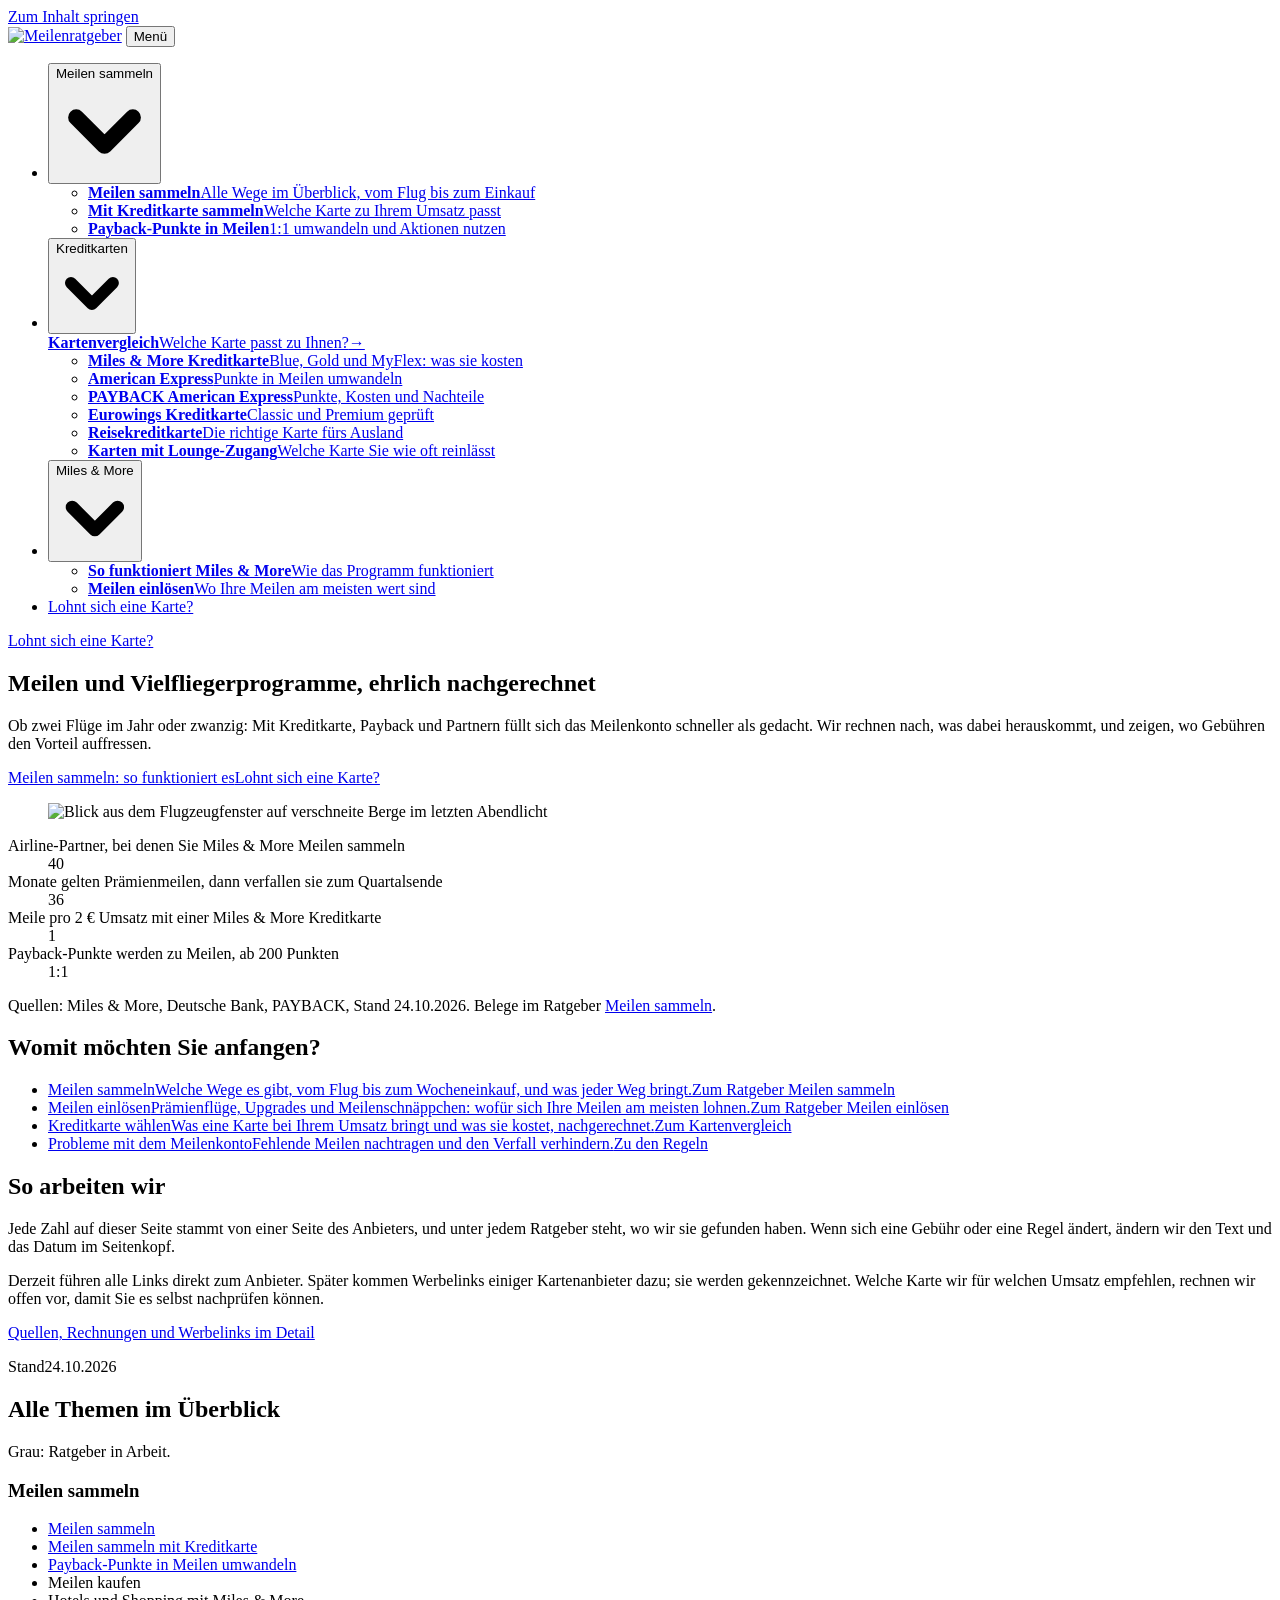
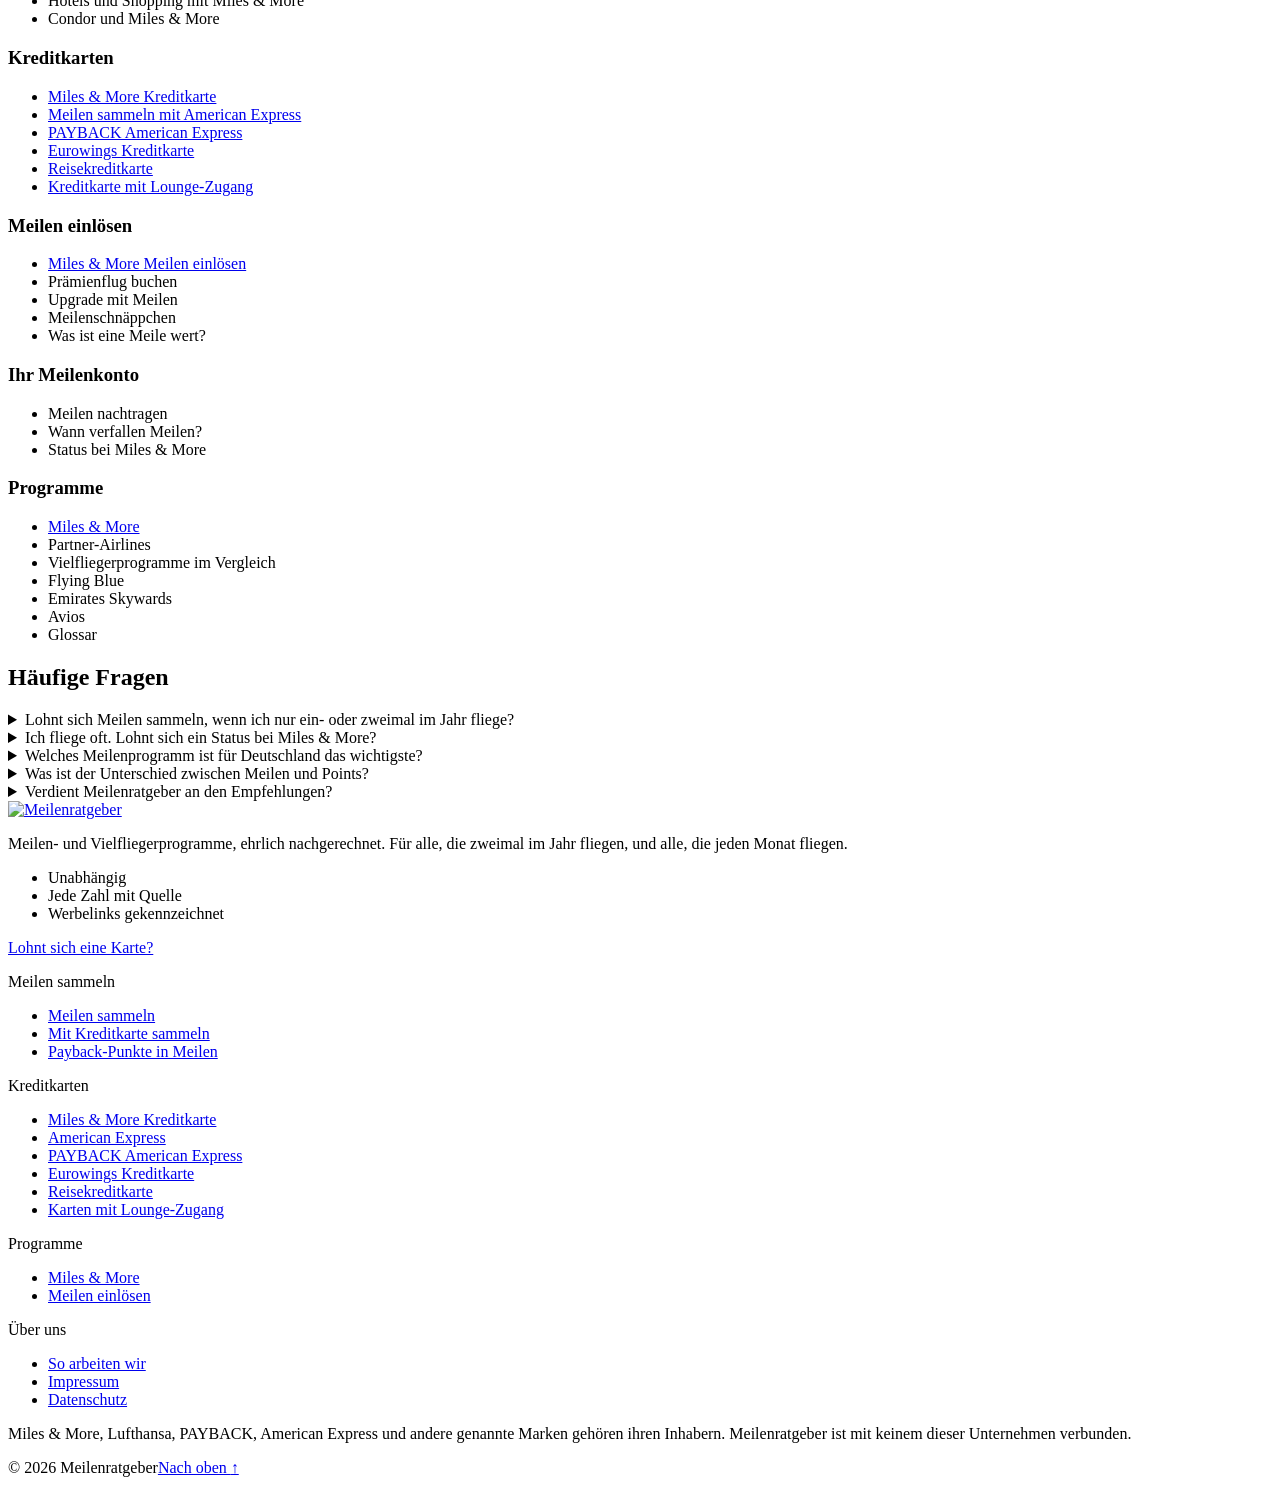
==== index.html @ 57898e05 "Publish reviewed SR preview" ====
<!doctype html>
<html lang="de">
<head>
<meta charset="utf-8">
<meta name="viewport" content="width=device-width, initial-scale=1">
<title>Meilenratgeber: Meilen sammeln und einlösen, erklärt</title>
<meta name="description" content="Wie Sie Meilen sammeln, welche Kreditkarte sich lohnt und wie Sie Meilen sinnvoll einlösen. Für Wenig- und Vielflieger, unabhängig nachgerechnet, mit Quellen.">
<link rel="canonical" href="/meilenratgeber-test-pages/">
<link rel="icon" href="/meilenratgeber-test-pages/assets/img/favicon.svg" type="image/svg+xml">
<link rel="icon" href="/meilenratgeber-test-pages/assets/img/favicon-32.png" sizes="32x32" type="image/png">
<link rel="icon" href="/meilenratgeber-test-pages/assets/img/favicon-96.png" sizes="96x96" type="image/png">
<link rel="apple-touch-icon" href="/meilenratgeber-test-pages/assets/img/apple-touch-icon.png">
<meta name="apple-mobile-web-app-title" content="Meilenratgeber">
<meta name="application-name" content="Meilenratgeber">
<meta name="theme-color" content="#1f3a5f">
<meta property="og:site_name" content="Meilenratgeber">
<meta property="og:type" content="website">
<meta property="og:title" content="Meilenratgeber: Meilen sammeln und einlösen, erklärt">
<meta property="og:description" content="Wie Sie Meilen sammeln, welche Kreditkarte sich lohnt und wie Sie Meilen sinnvoll einlösen. Für Wenig- und Vielflieger, unabhängig nachgerechnet, mit Quellen.">
<meta property="og:url" content="https://www.meilenratgeber.de/">
<meta property="og:locale" content="de_DE">
<meta property="og:image" content="https://www.meilenratgeber.de/assets/img/og-image.png">
<meta property="og:image:width" content="1200">
<meta property="og:image:height" content="630">
<meta property="og:image:alt" content="Meilenratgeber: Meilen sammeln und einlösen, ehrlich nachgerechnet">
<meta name="twitter:card" content="summary_large_image">
<link rel="preload" href="/meilenratgeber-test-pages/assets/fonts/source-serif-4-latin-600-normal.woff2" as="font" type="font/woff2" crossorigin>
<link rel="preload" href="/meilenratgeber-test-pages/assets/fonts/source-sans-3-latin-400-normal.woff2" as="font" type="font/woff2" crossorigin>
<link rel="stylesheet" href="/meilenratgeber-test-pages/assets/css/site.css">
<link rel="stylesheet" href="/meilenratgeber-test-pages/assets/css/tweaks.css">
<script>document.documentElement.classList.add('js')</script>
<script type="application/ld+json">{"@context": "https://schema.org", "@type": "WebSite", "name": "Meilenratgeber", "url": "https://www.meilenratgeber.de/", "inLanguage": "de-DE", "publisher": {"@id": "https://www.meilenratgeber.de/#org"}}</script>
<script type="application/ld+json">{"@context": "https://schema.org", "@type": "Organization", "@id": "https://www.meilenratgeber.de/#org", "name": "Meilenratgeber", "url": "https://www.meilenratgeber.de/", "logo": "https://www.meilenratgeber.de/assets/img/favicon-512.png", "description": "Unabhängiger deutschsprachiger Ratgeber zu Meilen- und Vielfliegerprogrammen: verständlich erklärt und ehrlich nachgerechnet, für Wenig- und Vielflieger."}</script>
<script type="application/ld+json">{"@context": "https://schema.org", "@type": "FAQPage", "mainEntity": [{"@type": "Question", "name": "Lohnt sich Meilen sammeln, wenn ich nur ein- oder zweimal im Jahr fliege?", "acceptedAnswer": {"@type": "Answer", "text": "Mit den Flügen allein kommen meist wenige Meilen zusammen. Der größere Teil entsteht im Alltag, über eine Kreditkarte, Payback oder Partner wie Hotels und Mietwagen. Ob sich das lohnt, hängt davon ab, wie viel Sie mit der Karte bezahlen und was sie kostet. Ein Rechenbeispiel steht im Ratgeber Meilen sammeln."}}, {"@type": "Question", "name": "Ich fliege oft. Lohnt sich ein Status bei Miles &amp; More?", "acceptedAnswer": {"@type": "Answer", "text": "Für Vielflieger oft ja, denn ein Status bringt vor allem Komfort am Flughafen. Frequent Traveller erhalten Zugang zu Business Lounges, den Business-Class-Check-in und ein zusätzliches Gepäckstück in der Economy. Senatoren nutzen Senator Lounges mit Begleitperson, reservieren Sitzplätze meist kostenlos und bekommen zwei eVoucher für Upgrades.Dafür brauchen Sie in einem Kalenderjahr 650 Points und 325 Qualifying Points (Frequent Traveller) oder 2.000 Points und 1.000 Qualifying Points (Senator). Qualifying Points gibt es nur auf Flügen bestimmter Airlines wie Lufthansa, SWISS und Austrian. Der Status gilt ab Erreichen bis Ende Februar des übernächsten Jahres. Quelle: Miles &amp; More, Meilen und Points und Vorteile im Vergleich, abgerufen am 24.10.2026."}}, {"@type": "Question", "name": "Welches Meilenprogramm ist für Deutschland das wichtigste?", "acceptedAnswer": {"@type": "Answer", "text": "Miles &amp; More, das Programm von Lufthansa und weiteren Airlines der Gruppe. Laut Miles &amp; More sammeln Mitglieder bei 40 Airline-Partnern, dazu kommen eine eigene Kreditkarte und Payback als Partner. Deshalb behandeln wir Miles &amp; More am ausführlichsten."}}, {"@type": "Question", "name": "Was ist der Unterschied zwischen Meilen und Points?", "acceptedAnswer": {"@type": "Answer", "text": "Mit Prämienmeilen bezahlen Sie Flüge, Upgrades oder Prämien. Points zählen bei Miles &amp; More für den Vielfliegerstatus, zum Beispiel Frequent Traveller oder Senator. Beides wird getrennt gesammelt."}}, {"@type": "Question", "name": "Verdient Meilenratgeber an den Empfehlungen?", "acceptedAnswer": {"@type": "Answer", "text": "Derzeit nicht: Alle Links führen direkt zum Anbieter. Später kommen gekennzeichnete Werbelinks einiger Kartenanbieter dazu; für Sie ändert sich am Preis dadurch nichts. Welche Karte wir empfehlen, begründen wir mit einer Rechnung, die Sie nachvollziehen können."}}]}</script>
<script>document.addEventListener("submit",function(e){if(!e.target.matches(".quiz-form")){e.preventDefault();e.stopImmediatePropagation();}},true);</script><meta name="robots" content="noindex,nofollow">
</head>
<body>
<a class="skip" href="#inhalt">Zum Inhalt springen</a>
<header class="site-head">
<div class="wrap">
<a class="brand" href="/meilenratgeber-test-pages/" aria-label="Meilenratgeber, zur Startseite"><img src="/meilenratgeber-test-pages/assets/img/logo-farbig.svg" alt="Meilenratgeber" width="212" height="30"></a>
<button class="nav-toggle" aria-expanded="false" aria-controls="hauptmenue"><span class="burger" aria-hidden="true"></span>Menü</button>
<nav class="nav" id="hauptmenue" aria-label="Hauptmenü"><ul class="nav-top"><li class="nav-item has-sub"><button class="nav-link" type="button" aria-expanded="false" aria-controls="sub-0">Meilen sammeln<svg class="chev" viewBox="0 0 12 12" aria-hidden="true"><path d="M2.5 4.5 6 8l3.5-3.5" fill="none" stroke="currentColor" stroke-width="2" stroke-linecap="round" stroke-linejoin="round"/></svg></button><div class="sub" id="sub-0"><ul><li><a href="/meilenratgeber-test-pages/meilen-sammeln/"><b>Meilen sammeln</b><span>Alle Wege im Überblick, vom Flug bis zum Einkauf</span></a></li><li><a href="/meilenratgeber-test-pages/meilen-sammeln-kreditkarte/"><b>Mit Kreditkarte sammeln</b><span>Welche Karte zu Ihrem Umsatz passt</span></a></li><li><a href="/meilenratgeber-test-pages/payback-punkte-in-meilen/"><b>Payback-Punkte in Meilen</b><span>1:1 umwandeln und Aktionen nutzen</span></a></li></ul></div></li><li class="nav-item has-sub"><button class="nav-link" type="button" aria-expanded="false" aria-controls="sub-1">Kreditkarten<svg class="chev" viewBox="0 0 12 12" aria-hidden="true"><path d="M2.5 4.5 6 8l3.5-3.5" fill="none" stroke="currentColor" stroke-width="2" stroke-linecap="round" stroke-linejoin="round"/></svg></button><div class="sub wide" id="sub-1"><a class="sub-feature" href="/meilenratgeber-test-pages/meilen-sammeln-kreditkarte/"><b>Kartenvergleich</b><span>Welche Karte passt zu Ihnen?</span><span class="arr" aria-hidden="true">→</span></a><ul><li><a href="/meilenratgeber-test-pages/miles-and-more-kreditkarte/"><b>Miles &amp; More Kreditkarte</b><span>Blue, Gold und MyFlex: was sie kosten</span></a></li><li><a href="/meilenratgeber-test-pages/american-express-meilen/"><b>American Express</b><span>Punkte in Meilen umwandeln</span></a></li><li><a href="/meilenratgeber-test-pages/payback-american-express/"><b>PAYBACK American Express</b><span>Punkte, Kosten und Nachteile</span></a></li><li><a href="/meilenratgeber-test-pages/eurowings-kreditkarte/"><b>Eurowings Kreditkarte</b><span>Classic und Premium geprüft</span></a></li><li><a href="/meilenratgeber-test-pages/reisekreditkarte/"><b>Reisekreditkarte</b><span>Die richtige Karte fürs Ausland</span></a></li><li><a href="/meilenratgeber-test-pages/kreditkarte-lounge-zugang/"><b>Karten mit Lounge-Zugang</b><span>Welche Karte Sie wie oft reinlässt</span></a></li></ul></div></li><li class="nav-item has-sub"><button class="nav-link" type="button" aria-expanded="false" aria-controls="sub-2">Miles &amp; More<svg class="chev" viewBox="0 0 12 12" aria-hidden="true"><path d="M2.5 4.5 6 8l3.5-3.5" fill="none" stroke="currentColor" stroke-width="2" stroke-linecap="round" stroke-linejoin="round"/></svg></button><div class="sub" id="sub-2"><ul><li><a href="/meilenratgeber-test-pages/miles-and-more/"><b>So funktioniert Miles &amp; More</b><span>Wie das Programm funktioniert</span></a></li><li><a href="/meilenratgeber-test-pages/miles-and-more-meilen-einloesen/"><b>Meilen einlösen</b><span>Wo Ihre Meilen am meisten wert sind</span></a></li></ul></div></li><li class="nav-cta-m"><a class="btn" href="/meilenratgeber-test-pages/meilen-sammeln-kreditkarte/#welche-karte">Lohnt sich eine Karte?</a></li></ul></nav>
<a class="head-cta" href="/meilenratgeber-test-pages/meilen-sammeln-kreditkarte/#welche-karte">Lohnt sich eine Karte?</a>
</div>
</header>
<main id="inhalt">

<section class="home-hero">
<div class="wrap">
<div>
<h1>Meilen und Vielfliegerprogramme, <span class="h1-mark">ehrlich nachgerechnet</span></h1>
<p class="lead">Ob zwei Flüge im Jahr oder zwanzig: Mit Kreditkarte, Payback und Partnern füllt sich das Meilenkonto schneller als gedacht. Wir rechnen nach, was dabei herauskommt, und zeigen, wo Gebühren den Vorteil auffressen.</p>
<div class="actions"><a class="btn" href="/meilenratgeber-test-pages/meilen-sammeln/">Meilen sammeln: so funktioniert es</a><a class="btn ghost" href="/meilenratgeber-test-pages/meilen-sammeln-kreditkarte/">Lohnt sich eine Karte?</a></div>
</div>
<figure class="window">
<div class="window-frame"><div class="window-pane"><img src="/meilenratgeber-test-pages/assets/img/fenster-berge.webp" alt="Blick aus dem Flugzeugfenster auf verschneite Berge im letzten Abendlicht" width="900" height="1200" fetchpriority="high"><span class="window-shade" aria-hidden="true"></span></div></div>
</figure>
</div>
</section>

<section class="figures" aria-label="Miles &amp; More in Zahlen">
<div class="wrap">
<dl>
<div><dt>Airline-Partner, bei denen Sie Miles &amp; More Meilen sammeln</dt><dd class="count">40</dd></div>
<div><dt>Monate gelten Prämienmeilen, dann verfallen sie zum Quartalsende</dt><dd class="count">36</dd></div>
<div><dt>Meile pro 2 € Umsatz mit einer Miles &amp; More Kreditkarte</dt><dd>1</dd></div>
<div><dt>Payback-Punkte werden zu Meilen, ab 200 Punkten</dt><dd>1:1</dd></div>
</dl>
<p class="figures-src">Quellen: Miles &amp; More, Deutsche Bank, PAYBACK, Stand 24.10.2026. Belege im Ratgeber <a href="/meilenratgeber-test-pages/meilen-sammeln/#quellen">Meilen sammeln</a>.</p>
</div>
</section>

<section class="section">
<div class="wrap">
<h2 class="intro-h2">Womit möchten Sie anfangen?</h2>
<ul class="entries"><li><a href="/meilenratgeber-test-pages/meilen-sammeln/"><span class="t">Meilen sammeln</span><span class="d">Welche Wege es gibt, vom Flug bis zum Wocheneinkauf, und was jeder Weg bringt.</span><span class="go">Zum Ratgeber Meilen sammeln</span></a></li><li><a href="/meilenratgeber-test-pages/miles-and-more-meilen-einloesen/"><span class="t">Meilen einlösen</span><span class="d">Prämienflüge, Upgrades und Meilenschnäppchen: wofür sich Ihre Meilen am meisten lohnen.</span><span class="go">Zum Ratgeber Meilen einlösen</span></a></li><li><a href="/meilenratgeber-test-pages/meilen-sammeln-kreditkarte/"><span class="t">Kreditkarte wählen</span><span class="d">Was eine Karte bei Ihrem Umsatz bringt und was sie kostet, nachgerechnet.</span><span class="go">Zum Kartenvergleich</span></a></li><li><a href="/meilenratgeber-test-pages/meilen-sammeln/#verfall"><span class="t">Probleme mit dem Meilenkonto</span><span class="d">Fehlende Meilen nachtragen und den Verfall verhindern.</span><span class="go">Zu den Regeln</span></a></li></ul>
</div>
</section>

<section class="section dark" id="so-arbeiten-wir">
<div class="wrap method">
<div>
<h2>So arbeiten wir</h2>
<p>Jede Zahl auf dieser Seite stammt von einer Seite des Anbieters, und unter jedem Ratgeber steht, wo wir sie gefunden haben. Wenn sich eine Gebühr oder eine Regel ändert, ändern wir den Text und das Datum im Seitenkopf.</p>
<p>Derzeit führen alle Links direkt zum Anbieter. Später kommen Werbelinks einiger Kartenanbieter dazu; sie werden gekennzeichnet. Welche Karte wir für welchen Umsatz empfehlen, rechnen wir offen vor, damit Sie es selbst nachprüfen können.</p>
<p class="more"><a href="/meilenratgeber-test-pages/so-arbeiten-wir/">Quellen, Rechnungen und Werbelinks im Detail</a></p>
</div>
<div class="stamp" role="img" aria-label="Stand: 24.10.2026"><div><span class="s-l">Stand</span><span class="s-d">24.10.</span><span class="s-y">2026</span></div><span class="s-dot"></span></div>
</div>
</section>

<section class="section tinted" id="themen">
<div class="wrap">
<h2>Alle Themen im Überblick</h2>
<p class="note">Grau: Ratgeber in Arbeit.</p>
<div class="topics"><div><h3>Meilen sammeln</h3><ul><li><a href="/meilenratgeber-test-pages/meilen-sammeln/">Meilen sammeln</a></li><li><a href="/meilenratgeber-test-pages/meilen-sammeln-kreditkarte/">Meilen sammeln mit Kreditkarte</a></li><li><a href="/meilenratgeber-test-pages/payback-punkte-in-meilen/">Payback-Punkte in Meilen umwandeln</a></li><li class="soon">Meilen kaufen</li><li class="soon">Hotels und Shopping mit Miles &amp; More</li><li class="soon">Condor und Miles &amp; More</li></ul></div><div><h3>Kreditkarten</h3><ul><li><a href="/meilenratgeber-test-pages/miles-and-more-kreditkarte/">Miles &amp; More Kreditkarte</a></li><li><a href="/meilenratgeber-test-pages/american-express-meilen/">Meilen sammeln mit American Express</a></li><li><a href="/meilenratgeber-test-pages/payback-american-express/">PAYBACK American Express</a></li><li><a href="/meilenratgeber-test-pages/eurowings-kreditkarte/">Eurowings Kreditkarte</a></li><li><a href="/meilenratgeber-test-pages/reisekreditkarte/">Reisekreditkarte</a></li><li><a href="/meilenratgeber-test-pages/kreditkarte-lounge-zugang/">Kreditkarte mit Lounge-Zugang</a></li></ul></div><div><h3>Meilen einlösen</h3><ul><li><a href="/meilenratgeber-test-pages/miles-and-more-meilen-einloesen/">Miles &amp; More Meilen einlösen</a></li><li class="soon">Prämienflug buchen</li><li class="soon">Upgrade mit Meilen</li><li class="soon">Meilenschnäppchen</li><li class="soon">Was ist eine Meile wert?</li></ul></div><div><h3>Ihr Meilenkonto</h3><ul><li class="soon">Meilen nachtragen</li><li class="soon">Wann verfallen Meilen?</li><li class="soon">Status bei Miles &amp; More</li></ul></div><div><h3>Programme</h3><ul><li><a href="/meilenratgeber-test-pages/miles-and-more/">Miles &amp; More</a></li><li class="soon">Partner-Airlines</li><li class="soon">Vielfliegerprogramme im Vergleich</li><li class="soon">Flying Blue</li><li class="soon">Emirates Skywards</li><li class="soon">Avios</li><li class="soon">Glossar</li></ul></div></div>
</div>
</section>

<section class="section">
<div class="wrap">
<h2>Häufige Fragen</h2>
<div class="faq"><details><summary>Lohnt sich Meilen sammeln, wenn ich nur ein- oder zweimal im Jahr fliege?</summary><div class="a"><p>Mit den Flügen allein kommen meist wenige Meilen zusammen. Der größere Teil entsteht im Alltag, über eine Kreditkarte, Payback oder Partner wie Hotels und Mietwagen. Ob sich das lohnt, hängt davon ab, wie viel Sie mit der Karte bezahlen und was sie kostet. Ein Rechenbeispiel steht im Ratgeber <a href="/meilenratgeber-test-pages/meilen-sammeln/#lohnt-sich">Meilen sammeln</a>.</p></div></details><details><summary>Ich fliege oft. Lohnt sich ein Status bei Miles &amp; More?</summary><div class="a"><p>Für Vielflieger oft ja, denn ein Status bringt vor allem Komfort am Flughafen. Frequent Traveller erhalten Zugang zu Business Lounges, den Business-Class-Check-in und ein zusätzliches Gepäckstück in der Economy. Senatoren nutzen Senator Lounges mit Begleitperson, reservieren Sitzplätze meist kostenlos und bekommen zwei eVoucher für Upgrades.</p><p>Dafür brauchen Sie in einem Kalenderjahr 650 Points und 325 Qualifying Points (Frequent Traveller) oder 2.000 Points und 1.000 Qualifying Points (Senator). Qualifying Points gibt es nur auf Flügen bestimmter Airlines wie Lufthansa, SWISS und Austrian. Der Status gilt ab Erreichen bis Ende Februar des übernächsten Jahres. Quelle: <a href="https://www.miles-and-more.com/de/de/program/at-a-glance/mileage-types.html">Miles &amp; More, Meilen und Points</a> und <a href="https://www.miles-and-more.com/de/de/program/status-benefits/status-level-comparison.html">Vorteile im Vergleich</a>, abgerufen am 24.10.2026.</p></div></details><details><summary>Welches Meilenprogramm ist für Deutschland das wichtigste?</summary><div class="a"><p>Miles &amp; More, das Programm von Lufthansa und weiteren Airlines der Gruppe. Laut Miles &amp; More sammeln Mitglieder bei 40 Airline-Partnern, dazu kommen eine eigene Kreditkarte und Payback als Partner. Deshalb behandeln wir Miles &amp; More am ausführlichsten.</p></div></details><details><summary>Was ist der Unterschied zwischen Meilen und Points?</summary><div class="a"><p>Mit Prämienmeilen bezahlen Sie Flüge, Upgrades oder Prämien. Points zählen bei Miles &amp; More für den Vielfliegerstatus, zum Beispiel Frequent Traveller oder Senator. Beides wird getrennt gesammelt.</p></div></details><details><summary>Verdient Meilenratgeber an den Empfehlungen?</summary><div class="a"><p>Derzeit nicht: Alle Links führen direkt zum Anbieter. Später kommen gekennzeichnete Werbelinks einiger Kartenanbieter dazu; für Sie ändert sich am Preis dadurch nichts. Welche Karte wir empfehlen, begründen wir mit einer Rechnung, die Sie nachvollziehen können.</p></div></details></div>
</div>
</section>
</main>
<footer class="site-foot">
<div class="wrap">
<div class="foot-grid">
<div class="foot-about">
<a class="brand" href="/meilenratgeber-test-pages/" aria-label="Meilenratgeber, zur Startseite"><img src="/meilenratgeber-test-pages/assets/img/logo-farbig-negativ.svg" alt="Meilenratgeber" width="200" height="28"></a>
<p>Meilen- und Vielfliegerprogramme, ehrlich nachgerechnet. Für alle, die zweimal im Jahr fliegen, und alle, die jeden Monat fliegen.</p>
<ul class="foot-promise"><li>Unabhängig</li><li>Jede Zahl mit Quelle</li><li>Werbelinks gekennzeichnet</li></ul>
<a class="btn foot-cta" href="/meilenratgeber-test-pages/meilen-sammeln-kreditkarte/#welche-karte">Lohnt sich eine Karte?</a>
</div>
<nav class="foot-col" aria-label="Meilen sammeln"><p class="foot-h">Meilen sammeln</p><ul><li><a href="/meilenratgeber-test-pages/meilen-sammeln/">Meilen sammeln</a></li><li><a href="/meilenratgeber-test-pages/meilen-sammeln-kreditkarte/">Mit Kreditkarte sammeln</a></li><li><a href="/meilenratgeber-test-pages/payback-punkte-in-meilen/">Payback-Punkte in Meilen</a></li></ul></nav><nav class="foot-col" aria-label="Kreditkarten"><p class="foot-h">Kreditkarten</p><ul><li><a href="/meilenratgeber-test-pages/miles-and-more-kreditkarte/">Miles &amp; More Kreditkarte</a></li><li><a href="/meilenratgeber-test-pages/american-express-meilen/">American Express</a></li><li><a href="/meilenratgeber-test-pages/payback-american-express/">PAYBACK American Express</a></li><li><a href="/meilenratgeber-test-pages/eurowings-kreditkarte/">Eurowings Kreditkarte</a></li><li><a href="/meilenratgeber-test-pages/reisekreditkarte/">Reisekreditkarte</a></li><li><a href="/meilenratgeber-test-pages/kreditkarte-lounge-zugang/">Karten mit Lounge-Zugang</a></li></ul></nav><nav class="foot-col" aria-label="Programme"><p class="foot-h">Programme</p><ul><li><a href="/meilenratgeber-test-pages/miles-and-more/">Miles &amp; More</a></li><li><a href="/meilenratgeber-test-pages/miles-and-more-meilen-einloesen/">Meilen einlösen</a></li></ul></nav><nav class="foot-col" aria-label="Über uns"><p class="foot-h">Über uns</p><ul><li><a href="/meilenratgeber-test-pages/so-arbeiten-wir/">So arbeiten wir</a></li><li><a href="/meilenratgeber-test-pages/impressum.html">Impressum</a></li><li><a href="/meilenratgeber-test-pages/datenschutz.html">Datenschutz</a></li></ul></nav>
</div>
<div class="foot-bottom">
<p class="legal">Miles &amp; More, Lufthansa, PAYBACK, American Express und andere genannte Marken gehören ihren Inhabern. Meilenratgeber ist mit keinem dieser Unternehmen verbunden.</p>
<p class="foot-meta"><span>© 2026 Meilenratgeber</span><a class="foot-top" href="#inhalt">Nach oben <span aria-hidden="true">↑</span></a></p>
</div>
</div>
</footer>
<script src="/meilenratgeber-test-pages/assets/js/main.js" defer></script>
</body>
</html>
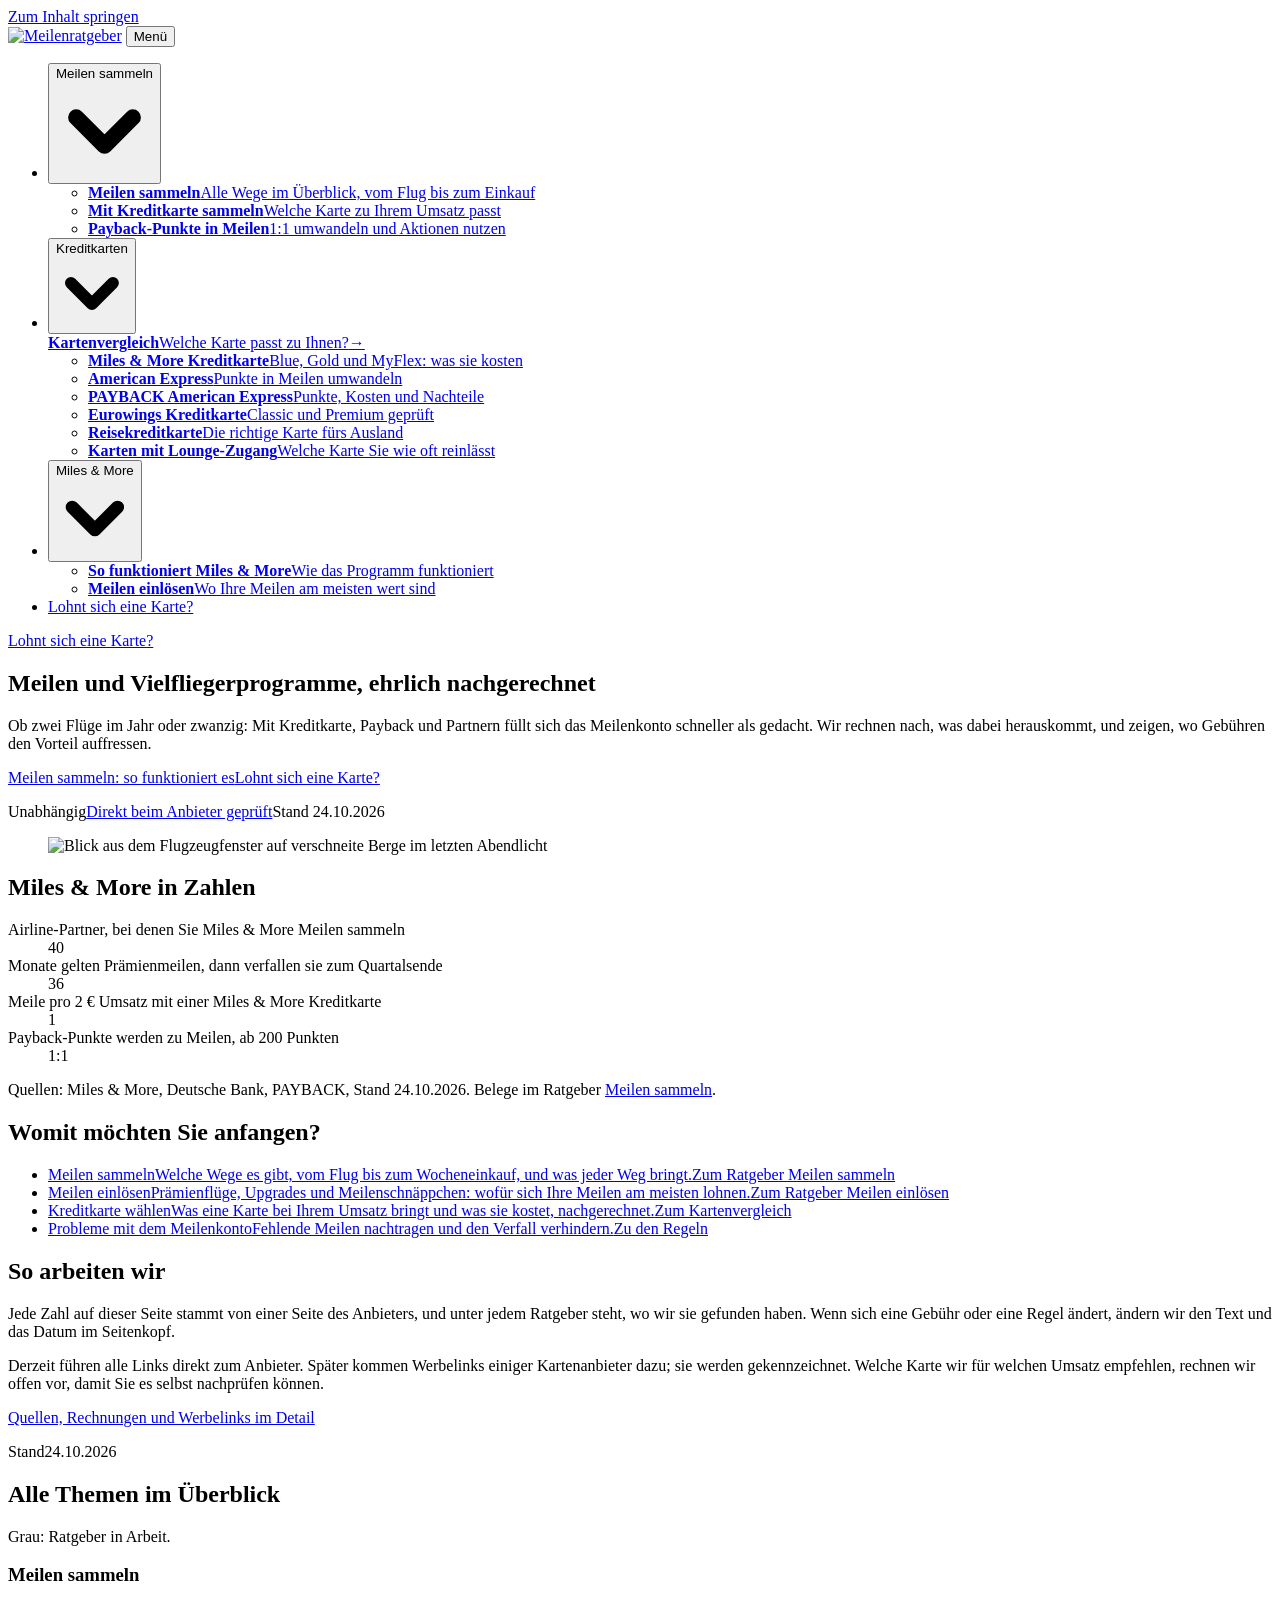
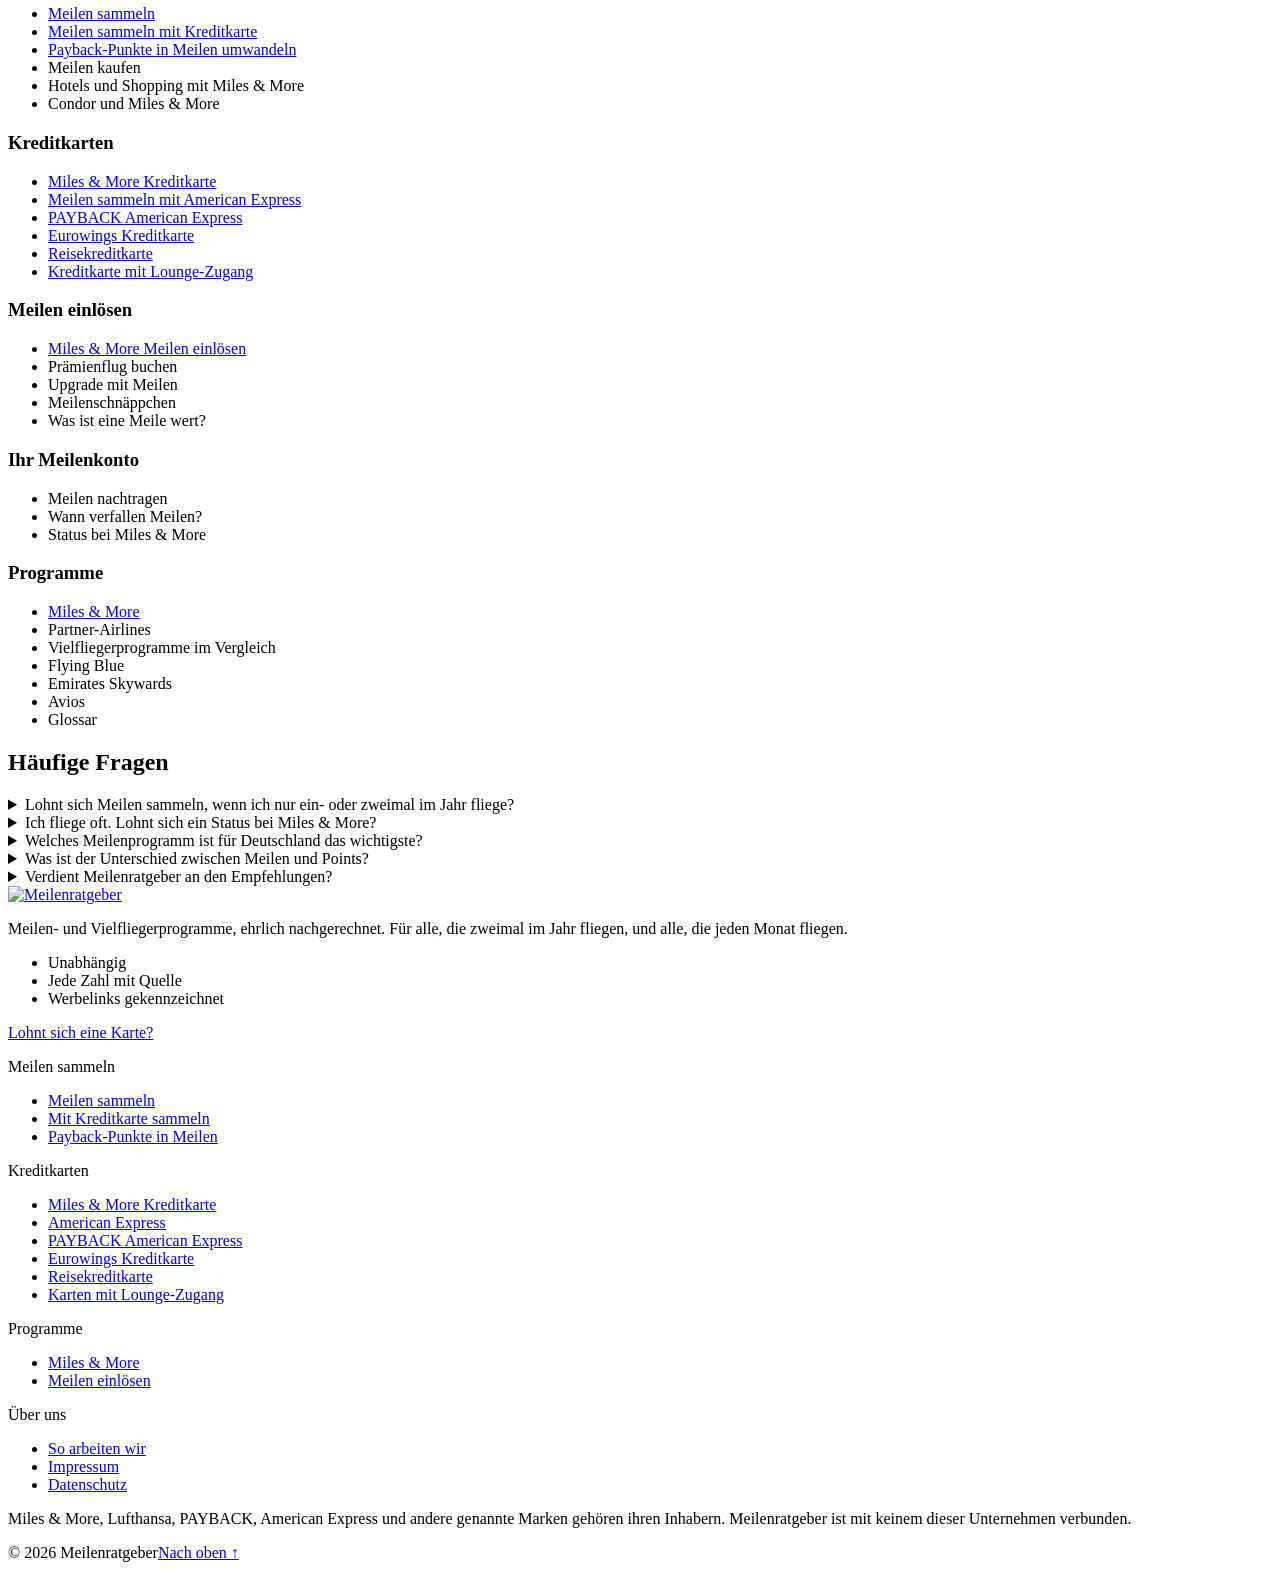
==== commit 626860f6: "Publish reviewed Meilenratgeber preview" ====
--- a/index.html
+++ b/index.html
@@ -38,7 +38,7 @@
 <a class="skip" href="#inhalt">Zum Inhalt springen</a>
 <header class="site-head">
 <div class="wrap">
-<a class="brand" href="/meilenratgeber-test-pages/" aria-label="Meilenratgeber, zur Startseite"><img src="/meilenratgeber-test-pages/assets/img/logo-farbig.svg" alt="Meilenratgeber" width="212" height="30"></a>
+<a class="brand" href="/meilenratgeber-test-pages/" aria-label="Meilenratgeber, zur Startseite"><img src="/meilenratgeber-test-pages/assets/img/logo-farbig-negativ.svg" alt="Meilenratgeber" width="212" height="30"></a>
 <button class="nav-toggle" aria-expanded="false" aria-controls="hauptmenue"><span class="burger" aria-hidden="true"></span>Menü</button>
 <nav class="nav" id="hauptmenue" aria-label="Hauptmenü"><ul class="nav-top"><li class="nav-item has-sub"><button class="nav-link" type="button" aria-expanded="false" aria-controls="sub-0">Meilen sammeln<svg class="chev" viewBox="0 0 12 12" aria-hidden="true"><path d="M2.5 4.5 6 8l3.5-3.5" fill="none" stroke="currentColor" stroke-width="2" stroke-linecap="round" stroke-linejoin="round"/></svg></button><div class="sub" id="sub-0"><ul><li><a href="/meilenratgeber-test-pages/meilen-sammeln/"><b>Meilen sammeln</b><span>Alle Wege im Überblick, vom Flug bis zum Einkauf</span></a></li><li><a href="/meilenratgeber-test-pages/meilen-sammeln-kreditkarte/"><b>Mit Kreditkarte sammeln</b><span>Welche Karte zu Ihrem Umsatz passt</span></a></li><li><a href="/meilenratgeber-test-pages/payback-punkte-in-meilen/"><b>Payback-Punkte in Meilen</b><span>1:1 umwandeln und Aktionen nutzen</span></a></li></ul></div></li><li class="nav-item has-sub"><button class="nav-link" type="button" aria-expanded="false" aria-controls="sub-1">Kreditkarten<svg class="chev" viewBox="0 0 12 12" aria-hidden="true"><path d="M2.5 4.5 6 8l3.5-3.5" fill="none" stroke="currentColor" stroke-width="2" stroke-linecap="round" stroke-linejoin="round"/></svg></button><div class="sub wide" id="sub-1"><a class="sub-feature" href="/meilenratgeber-test-pages/meilen-sammeln-kreditkarte/"><b>Kartenvergleich</b><span>Welche Karte passt zu Ihnen?</span><span class="arr" aria-hidden="true">→</span></a><ul><li><a href="/meilenratgeber-test-pages/miles-and-more-kreditkarte/"><b>Miles &amp; More Kreditkarte</b><span>Blue, Gold und MyFlex: was sie kosten</span></a></li><li><a href="/meilenratgeber-test-pages/american-express-meilen/"><b>American Express</b><span>Punkte in Meilen umwandeln</span></a></li><li><a href="/meilenratgeber-test-pages/payback-american-express/"><b>PAYBACK American Express</b><span>Punkte, Kosten und Nachteile</span></a></li><li><a href="/meilenratgeber-test-pages/eurowings-kreditkarte/"><b>Eurowings Kreditkarte</b><span>Classic und Premium geprüft</span></a></li><li><a href="/meilenratgeber-test-pages/reisekreditkarte/"><b>Reisekreditkarte</b><span>Die richtige Karte fürs Ausland</span></a></li><li><a href="/meilenratgeber-test-pages/kreditkarte-lounge-zugang/"><b>Karten mit Lounge-Zugang</b><span>Welche Karte Sie wie oft reinlässt</span></a></li></ul></div></li><li class="nav-item has-sub"><button class="nav-link" type="button" aria-expanded="false" aria-controls="sub-2">Miles &amp; More<svg class="chev" viewBox="0 0 12 12" aria-hidden="true"><path d="M2.5 4.5 6 8l3.5-3.5" fill="none" stroke="currentColor" stroke-width="2" stroke-linecap="round" stroke-linejoin="round"/></svg></button><div class="sub" id="sub-2"><ul><li><a href="/meilenratgeber-test-pages/miles-and-more/"><b>So funktioniert Miles &amp; More</b><span>Wie das Programm funktioniert</span></a></li><li><a href="/meilenratgeber-test-pages/miles-and-more-meilen-einloesen/"><b>Meilen einlösen</b><span>Wo Ihre Meilen am meisten wert sind</span></a></li></ul></div></li><li class="nav-cta-m"><a class="btn" href="/meilenratgeber-test-pages/meilen-sammeln-kreditkarte/#welche-karte">Lohnt sich eine Karte?</a></li></ul></nav>
 <a class="head-cta" href="/meilenratgeber-test-pages/meilen-sammeln-kreditkarte/#welche-karte">Lohnt sich eine Karte?</a>
@@ -52,6 +52,7 @@
 <h1>Meilen und Vielfliegerprogramme, <span class="h1-mark">ehrlich nachgerechnet</span></h1>
 <p class="lead">Ob zwei Flüge im Jahr oder zwanzig: Mit Kreditkarte, Payback und Partnern füllt sich das Meilenkonto schneller als gedacht. Wir rechnen nach, was dabei herauskommt, und zeigen, wo Gebühren den Vorteil auffressen.</p>
 <div class="actions"><a class="btn" href="/meilenratgeber-test-pages/meilen-sammeln/">Meilen sammeln: so funktioniert es</a><a class="btn ghost" href="/meilenratgeber-test-pages/meilen-sammeln-kreditkarte/">Lohnt sich eine Karte?</a></div>
+<p class="hero-trust"><span>Unabhängig</span><span><a href="/meilenratgeber-test-pages/so-arbeiten-wir/">Direkt beim Anbieter geprüft</a></span><span>Stand 24.10.2026</span></p>
 </div>
 <figure class="window">
 <div class="window-frame"><div class="window-pane"><img src="/meilenratgeber-test-pages/assets/img/fenster-berge.webp" alt="Blick aus dem Flugzeugfenster auf verschneite Berge im letzten Abendlicht" width="900" height="1200" fetchpriority="high"><span class="window-shade" aria-hidden="true"></span></div></div>
@@ -59,8 +60,9 @@
 </div>
 </section>
 
-<section class="figures" aria-label="Miles &amp; More in Zahlen">
+<section class="figures" aria-labelledby="figures-h">
 <div class="wrap">
+<h2 class="figures-h" id="figures-h">Miles &amp; More in Zahlen</h2>
 <dl>
 <div><dt>Airline-Partner, bei denen Sie Miles &amp; More Meilen sammeln</dt><dd class="count">40</dd></div>
 <div><dt>Monate gelten Prämienmeilen, dann verfallen sie zum Quartalsende</dt><dd class="count">36</dd></div>
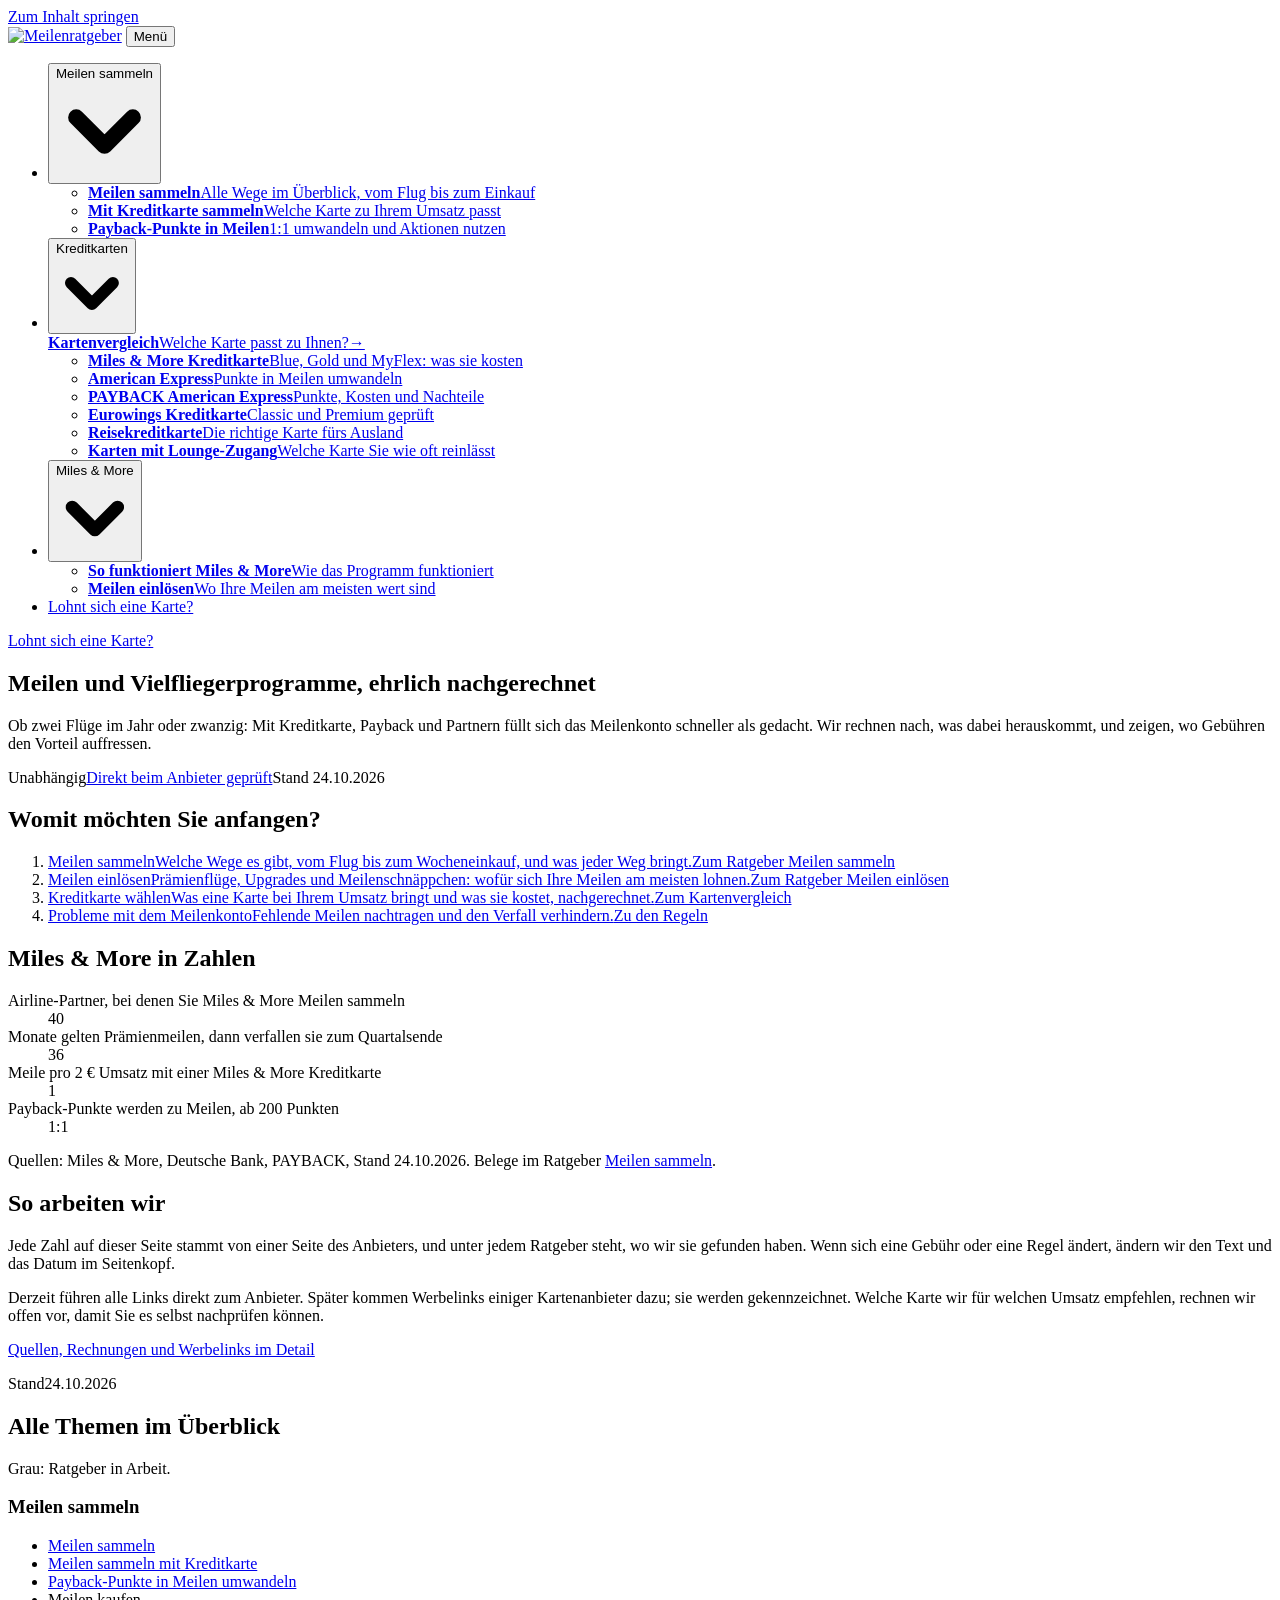
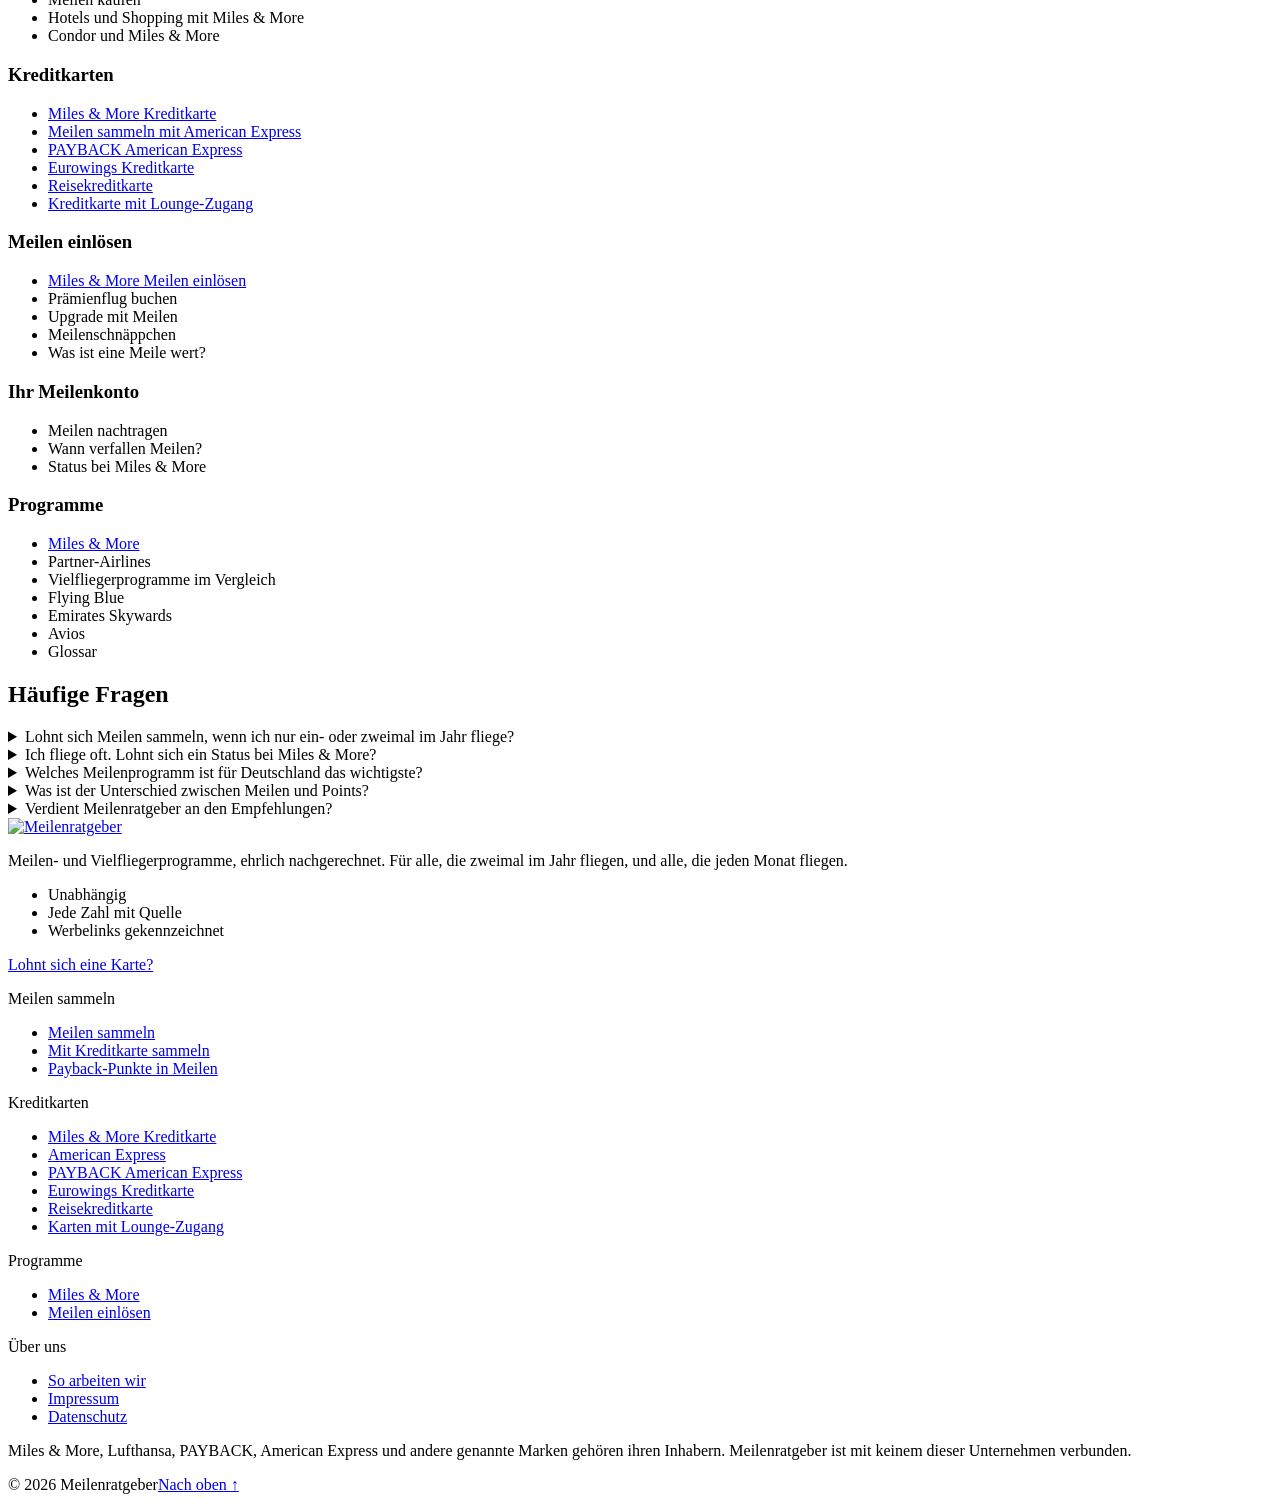
==== commit 95e6850f: "Publish reviewed Meilenratgeber preview" ====
--- a/index.html
+++ b/index.html
@@ -26,8 +26,8 @@
 <meta name="twitter:card" content="summary_large_image">
 <link rel="preload" href="/meilenratgeber-test-pages/assets/fonts/source-serif-4-latin-600-normal.woff2" as="font" type="font/woff2" crossorigin>
 <link rel="preload" href="/meilenratgeber-test-pages/assets/fonts/source-sans-3-latin-400-normal.woff2" as="font" type="font/woff2" crossorigin>
-<link rel="stylesheet" href="/meilenratgeber-test-pages/assets/css/site.css">
-<link rel="stylesheet" href="/meilenratgeber-test-pages/assets/css/tweaks.css">
+<link rel="stylesheet" href="/meilenratgeber-test-pages/assets/css/site.css?v=20261025">
+<link rel="stylesheet" href="/meilenratgeber-test-pages/assets/css/tweaks.css?v=20261025">
 <script>document.documentElement.classList.add('js')</script>
 <script type="application/ld+json">{"@context": "https://schema.org", "@type": "WebSite", "name": "Meilenratgeber", "url": "https://www.meilenratgeber.de/", "inLanguage": "de-DE", "publisher": {"@id": "https://www.meilenratgeber.de/#org"}}</script>
 <script type="application/ld+json">{"@context": "https://schema.org", "@type": "Organization", "@id": "https://www.meilenratgeber.de/#org", "name": "Meilenratgeber", "url": "https://www.meilenratgeber.de/", "logo": "https://www.meilenratgeber.de/assets/img/favicon-512.png", "description": "Unabhängiger deutschsprachiger Ratgeber zu Meilen- und Vielfliegerprogrammen: verständlich erklärt und ehrlich nachgerechnet, für Wenig- und Vielflieger."}</script>
@@ -48,15 +48,17 @@
 
 <section class="home-hero">
 <div class="wrap">
+<div class="hero-intro">
+<h1>Meilen und Vielfliegerprogramme, <span class="h1-mark">ehrlich nachgerechnet</span></h1>
 <div>
-<h1>Meilen und Vielfliegerprogramme, <span class="h1-mark">ehrlich nachgerechnet</span></h1>
 <p class="lead">Ob zwei Flüge im Jahr oder zwanzig: Mit Kreditkarte, Payback und Partnern füllt sich das Meilenkonto schneller als gedacht. Wir rechnen nach, was dabei herauskommt, und zeigen, wo Gebühren den Vorteil auffressen.</p>
-<div class="actions"><a class="btn" href="/meilenratgeber-test-pages/meilen-sammeln/">Meilen sammeln: so funktioniert es</a><a class="btn ghost" href="/meilenratgeber-test-pages/meilen-sammeln-kreditkarte/">Lohnt sich eine Karte?</a></div>
 <p class="hero-trust"><span>Unabhängig</span><span><a href="/meilenratgeber-test-pages/so-arbeiten-wir/">Direkt beim Anbieter geprüft</a></span><span>Stand 24.10.2026</span></p>
 </div>
-<figure class="window">
-<div class="window-frame"><div class="window-pane"><img src="/meilenratgeber-test-pages/assets/img/fenster-berge.webp" alt="Blick aus dem Flugzeugfenster auf verschneite Berge im letzten Abendlicht" width="900" height="1200" fetchpriority="high"><span class="window-shade" aria-hidden="true"></span></div></div>
-</figure>
+</div>
+<nav class="wege" aria-labelledby="wege-h">
+<h2 class="wege-h" id="wege-h">Womit möchten Sie anfangen?</h2>
+<ol class="wege-route"><li><a class="weg" href="/meilenratgeber-test-pages/meilen-sammeln/"><span class="titel">Meilen sammeln</span><span class="text">Welche Wege es gibt, vom Flug bis zum Wocheneinkauf, und was jeder Weg bringt.</span><span class="go"><span>Zum Ratgeber Meilen sammeln</span><span class="pfeil" aria-hidden="true"></span></span></a></li><li><a class="weg" href="/meilenratgeber-test-pages/miles-and-more-meilen-einloesen/"><span class="titel">Meilen einlösen</span><span class="text">Prämienflüge, Upgrades und Meilenschnäppchen: wofür sich Ihre Meilen am meisten lohnen.</span><span class="go"><span>Zum Ratgeber Meilen einlösen</span><span class="pfeil" aria-hidden="true"></span></span></a></li><li><a class="weg" href="/meilenratgeber-test-pages/meilen-sammeln-kreditkarte/"><span class="titel">Kreditkarte wählen</span><span class="text">Was eine Karte bei Ihrem Umsatz bringt und was sie kostet, nachgerechnet.</span><span class="go"><span>Zum Kartenvergleich</span><span class="pfeil" aria-hidden="true"></span></span></a></li><li><a class="weg" href="/meilenratgeber-test-pages/meilen-sammeln/#verfall"><span class="titel">Probleme mit dem Meilenkonto</span><span class="text">Fehlende Meilen nachtragen und den Verfall verhindern.</span><span class="go"><span>Zu den Regeln</span><span class="pfeil" aria-hidden="true"></span></span></a></li></ol>
+</nav>
 </div>
 </section>
 
@@ -70,13 +72,6 @@
 <div><dt>Payback-Punkte werden zu Meilen, ab 200 Punkten</dt><dd>1:1</dd></div>
 </dl>
 <p class="figures-src">Quellen: Miles &amp; More, Deutsche Bank, PAYBACK, Stand 24.10.2026. Belege im Ratgeber <a href="/meilenratgeber-test-pages/meilen-sammeln/#quellen">Meilen sammeln</a>.</p>
-</div>
-</section>
-
-<section class="section">
-<div class="wrap">
-<h2 class="intro-h2">Womit möchten Sie anfangen?</h2>
-<ul class="entries"><li><a href="/meilenratgeber-test-pages/meilen-sammeln/"><span class="t">Meilen sammeln</span><span class="d">Welche Wege es gibt, vom Flug bis zum Wocheneinkauf, und was jeder Weg bringt.</span><span class="go">Zum Ratgeber Meilen sammeln</span></a></li><li><a href="/meilenratgeber-test-pages/miles-and-more-meilen-einloesen/"><span class="t">Meilen einlösen</span><span class="d">Prämienflüge, Upgrades und Meilenschnäppchen: wofür sich Ihre Meilen am meisten lohnen.</span><span class="go">Zum Ratgeber Meilen einlösen</span></a></li><li><a href="/meilenratgeber-test-pages/meilen-sammeln-kreditkarte/"><span class="t">Kreditkarte wählen</span><span class="d">Was eine Karte bei Ihrem Umsatz bringt und was sie kostet, nachgerechnet.</span><span class="go">Zum Kartenvergleich</span></a></li><li><a href="/meilenratgeber-test-pages/meilen-sammeln/#verfall"><span class="t">Probleme mit dem Meilenkonto</span><span class="d">Fehlende Meilen nachtragen und den Verfall verhindern.</span><span class="go">Zu den Regeln</span></a></li></ul>
 </div>
 </section>
 
@@ -124,6 +119,6 @@
 </div>
 </div>
 </footer>
-<script src="/meilenratgeber-test-pages/assets/js/main.js" defer></script>
+<script src="/meilenratgeber-test-pages/assets/js/main.js?v=20261025" defer></script>
 </body>
 </html>
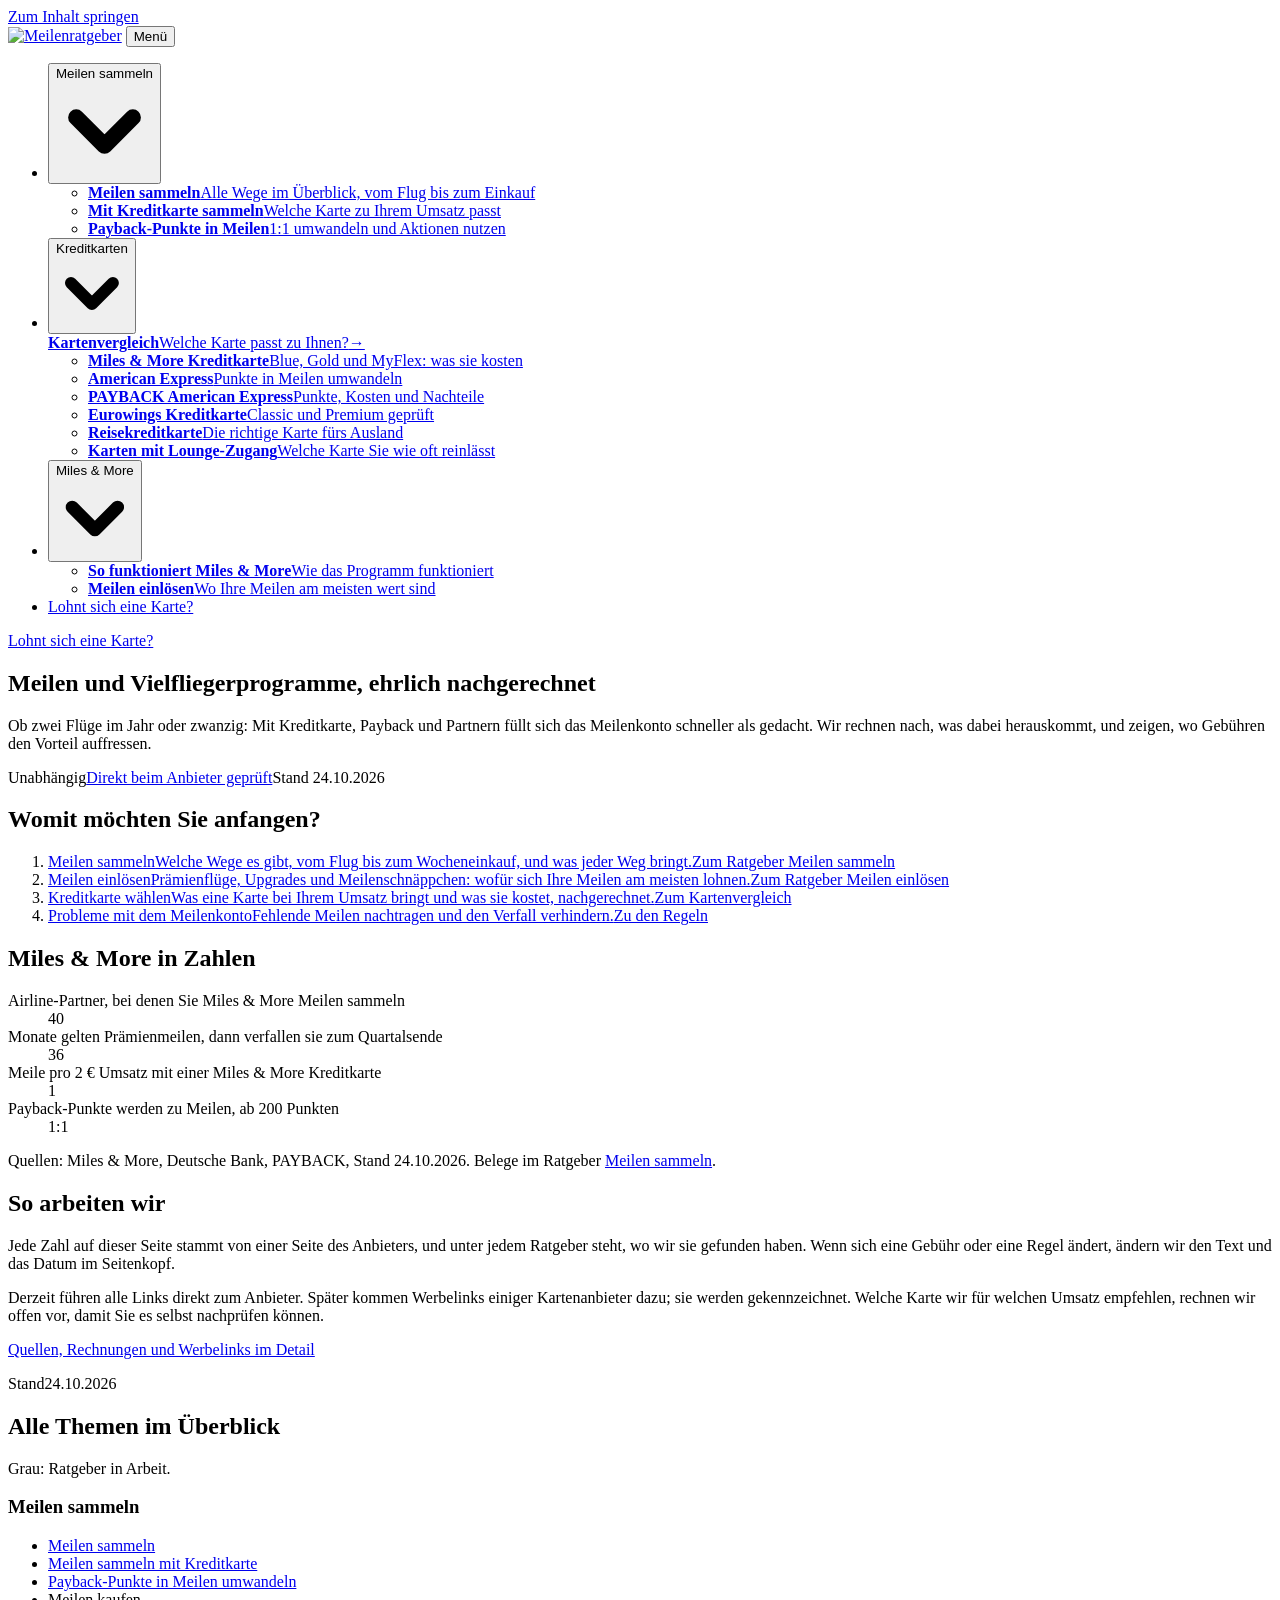
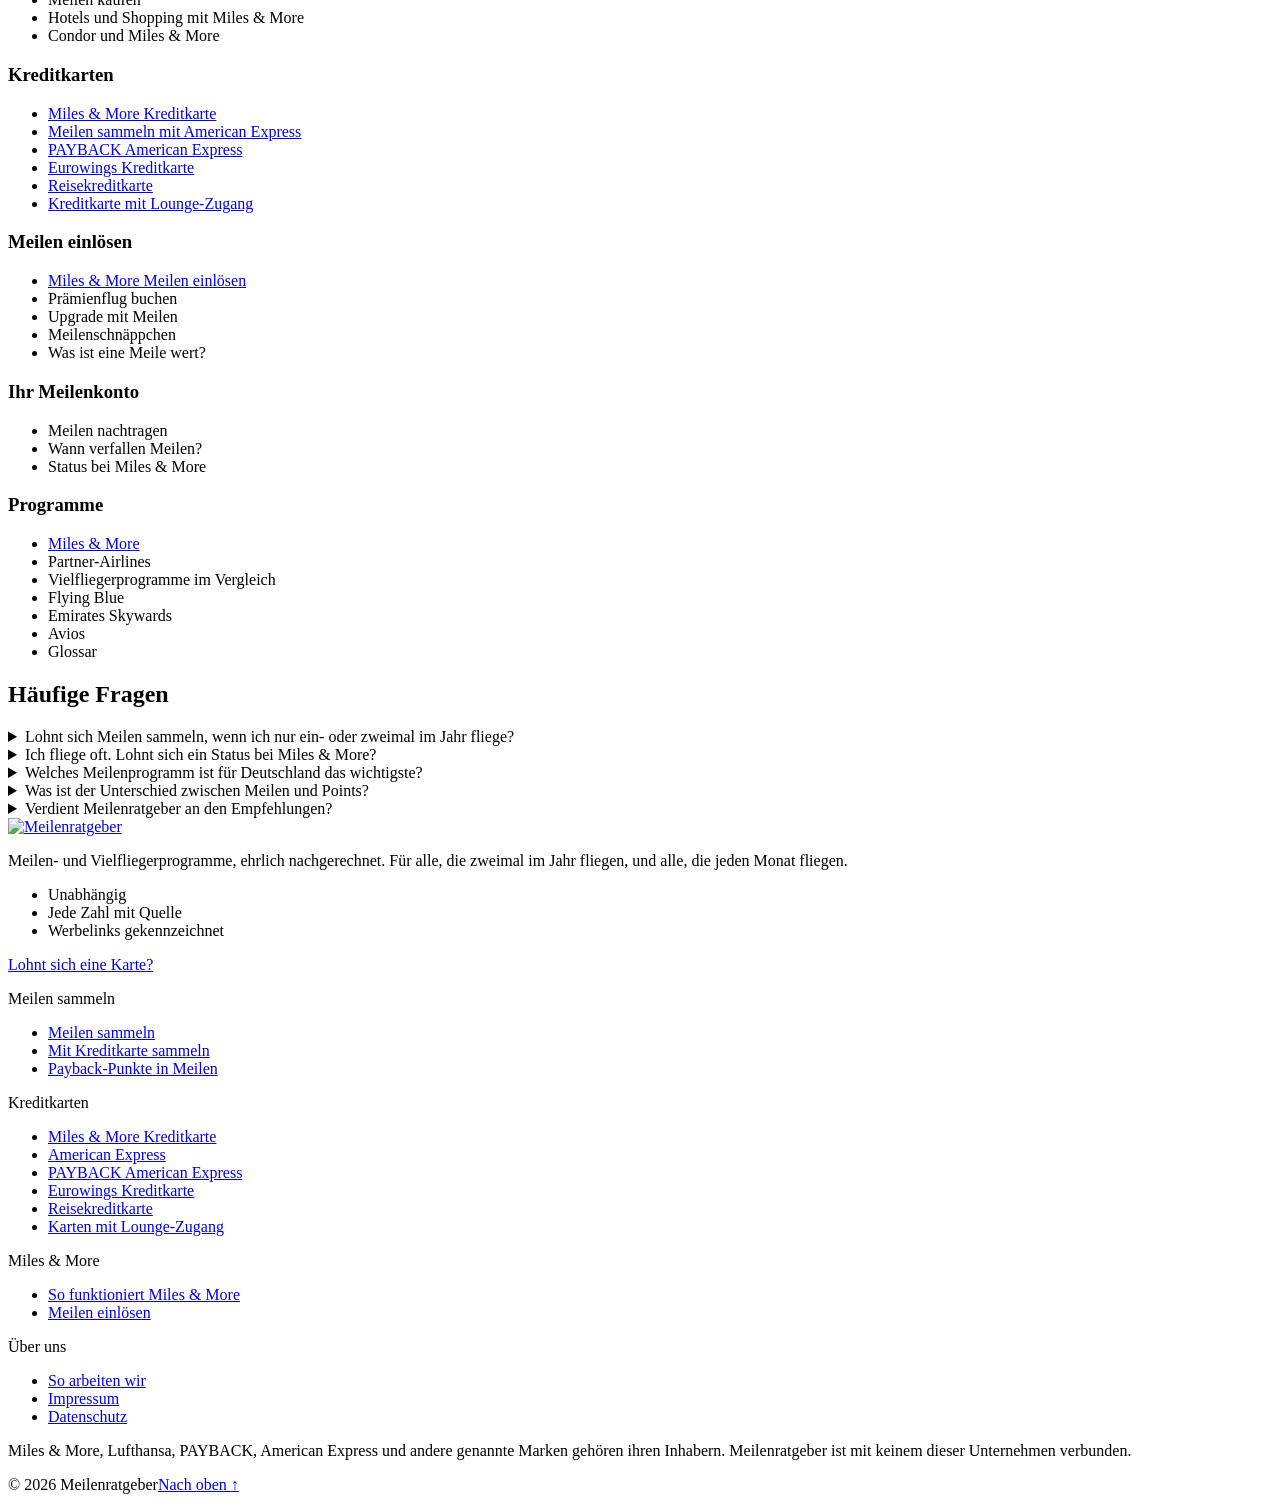
==== commit 91d02e86: "Publish reviewed Meilenratgeber preview" ====
--- a/index.html
+++ b/index.html
@@ -26,8 +26,8 @@
 <meta name="twitter:card" content="summary_large_image">
 <link rel="preload" href="/meilenratgeber-test-pages/assets/fonts/source-serif-4-latin-600-normal.woff2" as="font" type="font/woff2" crossorigin>
 <link rel="preload" href="/meilenratgeber-test-pages/assets/fonts/source-sans-3-latin-400-normal.woff2" as="font" type="font/woff2" crossorigin>
-<link rel="stylesheet" href="/meilenratgeber-test-pages/assets/css/site.css?v=20261025">
-<link rel="stylesheet" href="/meilenratgeber-test-pages/assets/css/tweaks.css?v=20261025">
+<link rel="stylesheet" href="/meilenratgeber-test-pages/assets/css/site.css?v=20261025c">
+<link rel="stylesheet" href="/meilenratgeber-test-pages/assets/css/tweaks.css?v=20261025c">
 <script>document.documentElement.classList.add('js')</script>
 <script type="application/ld+json">{"@context": "https://schema.org", "@type": "WebSite", "name": "Meilenratgeber", "url": "https://www.meilenratgeber.de/", "inLanguage": "de-DE", "publisher": {"@id": "https://www.meilenratgeber.de/#org"}}</script>
 <script type="application/ld+json">{"@context": "https://schema.org", "@type": "Organization", "@id": "https://www.meilenratgeber.de/#org", "name": "Meilenratgeber", "url": "https://www.meilenratgeber.de/", "logo": "https://www.meilenratgeber.de/assets/img/favicon-512.png", "description": "Unabhängiger deutschsprachiger Ratgeber zu Meilen- und Vielfliegerprogrammen: verständlich erklärt und ehrlich nachgerechnet, für Wenig- und Vielflieger."}</script>
@@ -111,7 +111,7 @@
 <ul class="foot-promise"><li>Unabhängig</li><li>Jede Zahl mit Quelle</li><li>Werbelinks gekennzeichnet</li></ul>
 <a class="btn foot-cta" href="/meilenratgeber-test-pages/meilen-sammeln-kreditkarte/#welche-karte">Lohnt sich eine Karte?</a>
 </div>
-<nav class="foot-col" aria-label="Meilen sammeln"><p class="foot-h">Meilen sammeln</p><ul><li><a href="/meilenratgeber-test-pages/meilen-sammeln/">Meilen sammeln</a></li><li><a href="/meilenratgeber-test-pages/meilen-sammeln-kreditkarte/">Mit Kreditkarte sammeln</a></li><li><a href="/meilenratgeber-test-pages/payback-punkte-in-meilen/">Payback-Punkte in Meilen</a></li></ul></nav><nav class="foot-col" aria-label="Kreditkarten"><p class="foot-h">Kreditkarten</p><ul><li><a href="/meilenratgeber-test-pages/miles-and-more-kreditkarte/">Miles &amp; More Kreditkarte</a></li><li><a href="/meilenratgeber-test-pages/american-express-meilen/">American Express</a></li><li><a href="/meilenratgeber-test-pages/payback-american-express/">PAYBACK American Express</a></li><li><a href="/meilenratgeber-test-pages/eurowings-kreditkarte/">Eurowings Kreditkarte</a></li><li><a href="/meilenratgeber-test-pages/reisekreditkarte/">Reisekreditkarte</a></li><li><a href="/meilenratgeber-test-pages/kreditkarte-lounge-zugang/">Karten mit Lounge-Zugang</a></li></ul></nav><nav class="foot-col" aria-label="Programme"><p class="foot-h">Programme</p><ul><li><a href="/meilenratgeber-test-pages/miles-and-more/">Miles &amp; More</a></li><li><a href="/meilenratgeber-test-pages/miles-and-more-meilen-einloesen/">Meilen einlösen</a></li></ul></nav><nav class="foot-col" aria-label="Über uns"><p class="foot-h">Über uns</p><ul><li><a href="/meilenratgeber-test-pages/so-arbeiten-wir/">So arbeiten wir</a></li><li><a href="/meilenratgeber-test-pages/impressum.html">Impressum</a></li><li><a href="/meilenratgeber-test-pages/datenschutz.html">Datenschutz</a></li></ul></nav>
+<div class="foot-stack"><nav class="foot-col" aria-label="Meilen sammeln"><p class="foot-h">Meilen sammeln</p><ul><li><a href="/meilenratgeber-test-pages/meilen-sammeln/">Meilen sammeln</a></li><li><a href="/meilenratgeber-test-pages/meilen-sammeln-kreditkarte/">Mit Kreditkarte sammeln</a></li><li><a href="/meilenratgeber-test-pages/payback-punkte-in-meilen/">Payback-Punkte in Meilen</a></li></ul></nav></div><div class="foot-stack"><nav class="foot-col" aria-label="Kreditkarten"><p class="foot-h">Kreditkarten</p><ul><li><a href="/meilenratgeber-test-pages/miles-and-more-kreditkarte/">Miles &amp; More Kreditkarte</a></li><li><a href="/meilenratgeber-test-pages/american-express-meilen/">American Express</a></li><li><a href="/meilenratgeber-test-pages/payback-american-express/">PAYBACK American Express</a></li><li><a href="/meilenratgeber-test-pages/eurowings-kreditkarte/">Eurowings Kreditkarte</a></li><li><a href="/meilenratgeber-test-pages/reisekreditkarte/">Reisekreditkarte</a></li><li><a href="/meilenratgeber-test-pages/kreditkarte-lounge-zugang/">Karten mit Lounge-Zugang</a></li></ul></nav></div><div class="foot-stack"><nav class="foot-col" aria-label="Miles &amp; More"><p class="foot-h">Miles &amp; More</p><ul><li><a href="/meilenratgeber-test-pages/miles-and-more/">So funktioniert Miles &amp; More</a></li><li><a href="/meilenratgeber-test-pages/miles-and-more-meilen-einloesen/">Meilen einlösen</a></li></ul></nav><nav class="foot-col" aria-label="Über uns"><p class="foot-h">Über uns</p><ul><li><a href="/meilenratgeber-test-pages/so-arbeiten-wir/">So arbeiten wir</a></li><li><a href="/meilenratgeber-test-pages/impressum.html">Impressum</a></li><li><a href="/meilenratgeber-test-pages/datenschutz.html">Datenschutz</a></li></ul></nav></div>
 </div>
 <div class="foot-bottom">
 <p class="legal">Miles &amp; More, Lufthansa, PAYBACK, American Express und andere genannte Marken gehören ihren Inhabern. Meilenratgeber ist mit keinem dieser Unternehmen verbunden.</p>
@@ -119,6 +119,6 @@
 </div>
 </div>
 </footer>
-<script src="/meilenratgeber-test-pages/assets/js/main.js?v=20261025" defer></script>
+<script src="/meilenratgeber-test-pages/assets/js/main.js?v=20261025c" defer></script>
 </body>
 </html>
